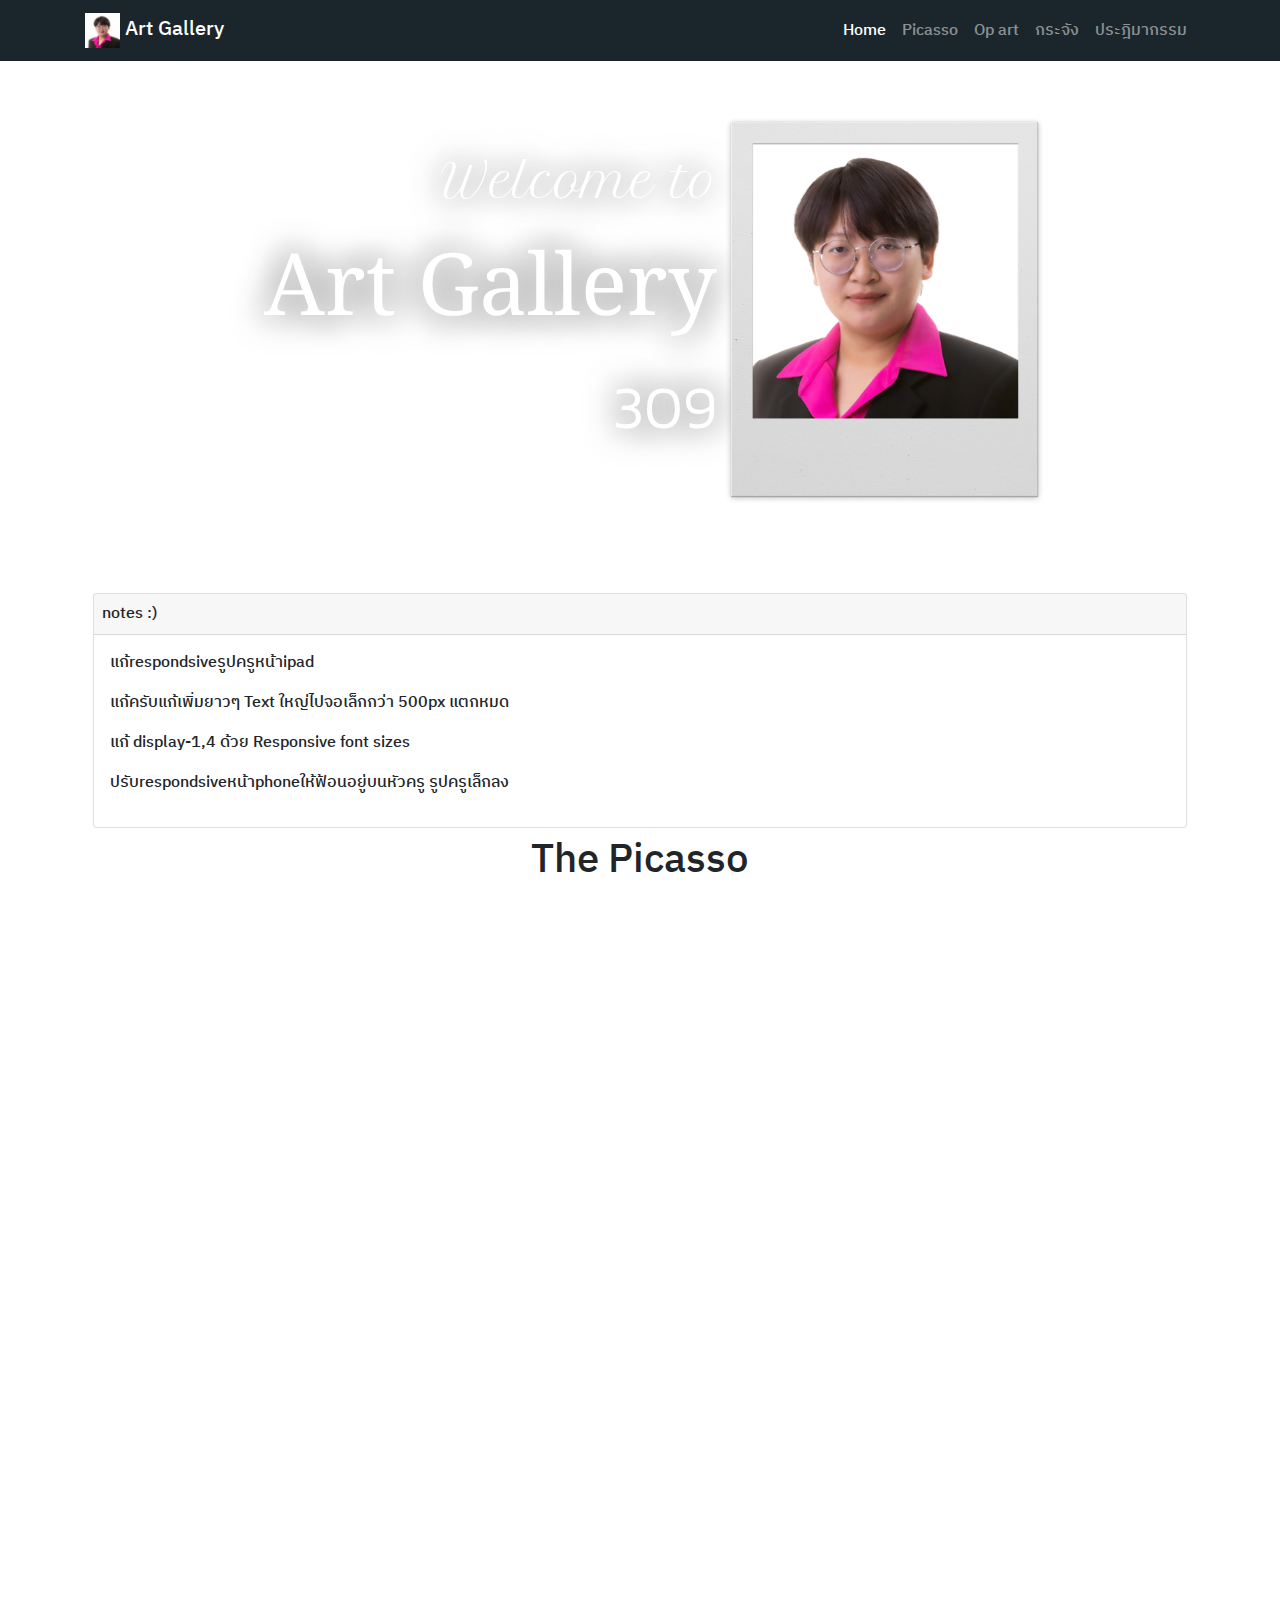
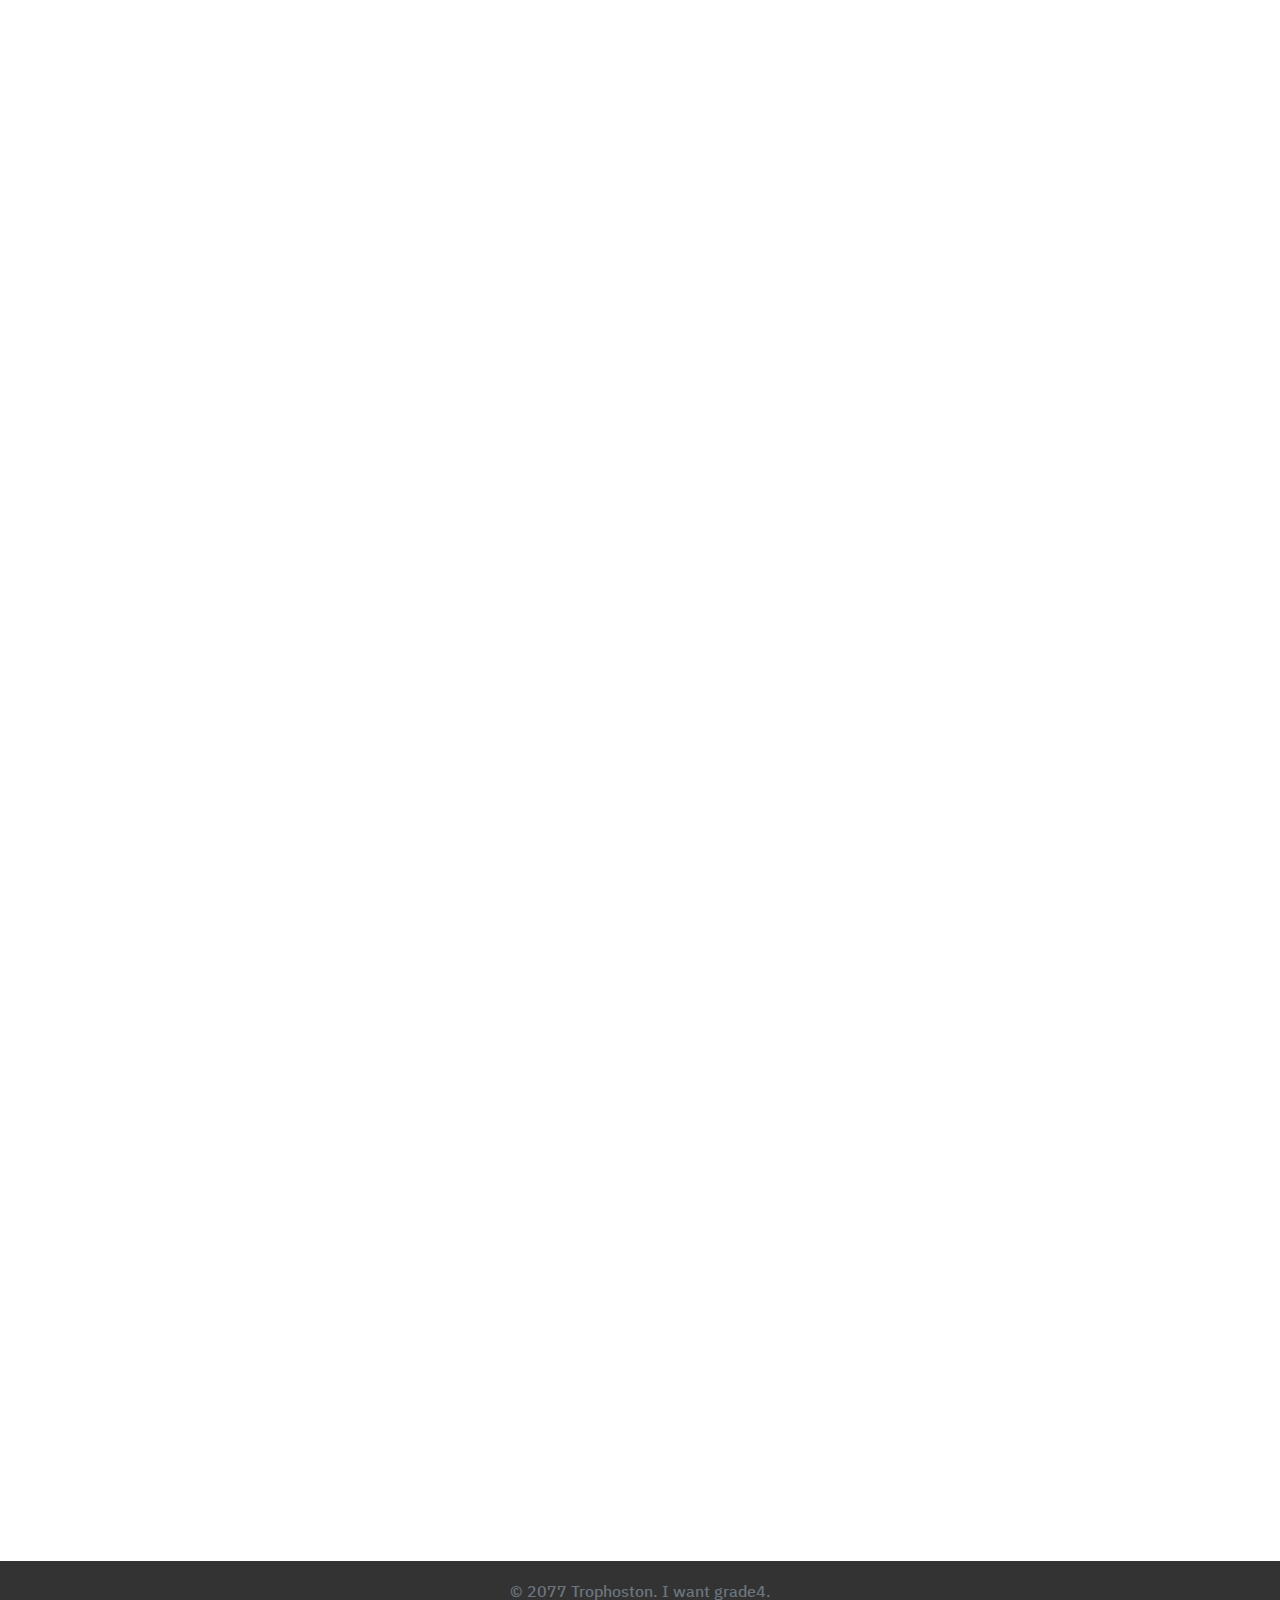
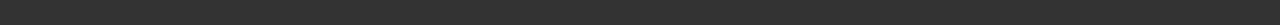
==== index.html @ 18ccce3c "Add files via upload" ====
<!DOCTYPE html>
<html lang="en">
<head>
  <meta charset="UTF-8">
  <meta name="viewport" content="width=device-width, initial-scale=1.0">
  <title>Art Gallery</title>
  <link rel="stylesheet" href="https://stackpath.bootstrapcdn.com/bootstrap/4.5.2/css/bootstrap.min.css">
  <link rel="stylesheet" href="style.css">
  <link href="https://unpkg.com/aos@2.3.1/dist/aos.css" rel="stylesheet">
  <style>
  </style>
</head>
<body id="top">
  <!-- Navigation -->


  <nav class="navbar navbar-expand-lg navbar-dark fixed-top" style="background-color: #1B262C;">
    <div class="container">
      <a class="navbar-brand" href="#">
        <img src="logoteacher.jpg" alt="Logo" width="35" height="35" class="d-inline-block align-text-top">
        Art Gallery</a>
      <button class="navbar-toggler" type="button" data-toggle="collapse" data-target="#navbarResponsive" aria-controls="navbarResponsive" aria-expanded="false" aria-label="Toggle navigation">
        <span class="navbar-toggler-icon"></span>
      </button>
      <div class="collapse navbar-collapse" id="navbarResponsive">
        <ul class="navbar-nav ml-auto">
          <li class="nav-item active">
            <a class="nav-link" href="#">Home</a>
          </li>
          <li class="nav-item">
            <a class="nav-link" href="#">Picasso</a>
          </li>
          <li class="nav-item">
            <a class="nav-link" href="#">Op art</a>
          </li>
          <li class="nav-item">
            <a class="nav-link" href="#">กระจัง</a>
          </li>
          <li class="nav-item">
            <a class="nav-link" href="#">ประฎิมากรรม</a>
          </li>
        </ul>
      </div>
    </div>
  </nav>

  <!-- Header -->
  <header>
    <div class="jumbotron position-relative">
      <div class="position-absolute basns">
        <div class=" thatext" data-aos="fade-left">
          <h1 class="ft-56" style="font-family: Petit; ">Welcome to</h1>
          <p class="ft-96" style="font-family: Noto; "> Art Gallery</p>
          <p class="ft-309" style="font-family: Kanit; ">309</p>
        </div>
        <img src="awdawdadteachis.png" class=" immage" alt="Responsive image" data-aos="fade-right">
      </div>
    </div>
  </header>

    <!-- Gallery -->
  <section class="container" id="gallerySection">

    <div class="card m-2 p-0">
    <div class="card-header p-2">
      <p class="m-0">notes :)</p>
    </div>
    <div class="card-body p-3">
      <p>แก้respondsiveรูปครูหน้าipad</p>
    <p>แก้ครับแก้เพิ่มยาวๆ Text ใหญ่ไปจอเล็กกว่า 500px แตกหมด</p>
    <p>แก้ display-1,4 ด้วย Responsive font sizes</p>
    <p>ปรับrespondsiveหน้าphoneให้ฟ้อนอยู่บนหัวครู รูปครูเล็กลง</p>
    </div>
    </div>
   
    <h1 class="text-center mb-4">The Picasso</h1>

    <div class="card px-3 py-2 my-4" data-aos="fade-up">
      <p class="text-center h4 m-0" >Masterpice of 309</p> 
  </div>
    <div class="row">
      <div class="col-md-4" data-aos="fade-right">
        <div class="card mb-4 shadow-sm">
          <img src="picasso/pic5.jpg" class="card-img-top modal-image" alt="" id="myImg1"> 
          <div class="card-body">
            <p class="card-text">gasuwsdd</p>
            <div class="d-flex justify-content-between align-items-center">
              <small class="text-muted"><b>เจ้าของผลงาน : </b>neeee</small>
            </div>
            <div class="d-flex justify-content-between align-items-center">
              <small class="text-muted"><b>แนวคิด : </b>beutifuss</small>
            </div>
          </div>
        </div>
      </div>
    </div>

      
      <div class="card px-3 py-2 my-4" data-aos="fade-up">
        <p class="text-center h4 m-0" >Others works</p>
    </div>
    
    <div class="row" id="artworksRow">
      <!-- Artworks will be dynamically added here -->
    </div>

  </section>

  <!-- Footer -->
  <footer class="footer">
    <div class="container">
      <span class="text-muted">© 2077 Trophoston. I want grade4.</span>
    </div>
  </footer>


  <script src="https://unpkg.com/aos@2.3.1/dist/aos.js"></script>
  <script src="https://code.jquery.com/jquery-3.5.1.slim.min.js"></script>
  <script src="https://cdn.jsdelivr.net/npm/@popperjs/core@2.5.4/dist/umd/popper.min.js"></script>
  <script src="https://stackpath.bootstrapcdn.com/bootstrap/4.5.2/js/bootstrap.min.js"></script>
  <script src="script.js"></script>

</body>
</html>
---- style.css ----
@font-face {
    font-family: "TBM";
    src: url("IBMPlexSansThai-Medium.ttf");
}
@font-face {
    font-family: "Noto";
    src: url("NotoSerif.ttf");
}
@font-face {
    font-family: "Petit";
    src: url("Petit.ttf");
}
@font-face {
    font-family: "kanit";
    src: url("Kanit-Light.ttf");
}

.carousel-inner {
    transition: all 0.3s;
    border-radius: 10px;
    box-shadow: 2px 2px 30px black;
    width: 500px;
}


/* Custom styles for this template */
body {
    padding-top: 61px;
    font-family: "TBM";
    }

.navbar {
    background-color: #333;
    }

.navbar-brand,
.navbar-nav .nav-link {
    color: #fff;
    }

.jumbotron {
    background: url('https://i2.wp.com/zet.gallery/blog/wp-content/uploads/2016/02/Vicent-Van-Gogh-Starry-Night-Famous-Oil-Paintings-www.shairart.com_.jpg?fit=1280%2C1014') center/cover no-repeat;
    color: #fff;
    height: 500px;
    padding: 0;
    }

.basns{
    display: flex;
    left: 50%;
    align-items: center;
    transform: translateX(-50%);
    height: 500px;
    justify-content: center;
}

.footer {
    background-color: #333;
    color: #fff;
    padding: 20px 0;
    text-align: center;
    }

.immage{
    height: 80%;
    z-index: 1;
}

.thatext{
    width: 481px;
    text-align: end;
}

.ft-56{
    font-size: 46px;
}

.ft-96{
    font-size: 86px;
}

.ft-309{
    font-size: 60px;
}

.ft-56, .ft-96, .ft-309{
    text-shadow:0 0 25px white, 0 0 35px black;
}


@media screen and (max-width: 900px) {
    .immage{
        height: 270px;
        left: 50%;
    }
    .basns{
        flex-wrap: wrap;
        padding-top: 30px;
        width: 85%;
        margin: auto;
        justify-content: center;
    }
    .ft-56{
        font-size: 30px;
        margin: 0;
    }
    .ft-96{
        font-size: 50px;
        margin: 0;
    }

    .ft-309{
        font-size: 45px;
        margin: 0;
    }
    .thatext{
        width: auto;
    }
}

@media screen and (max-width: 568px) {
    .thatext{
        text-align: center;
    }
}
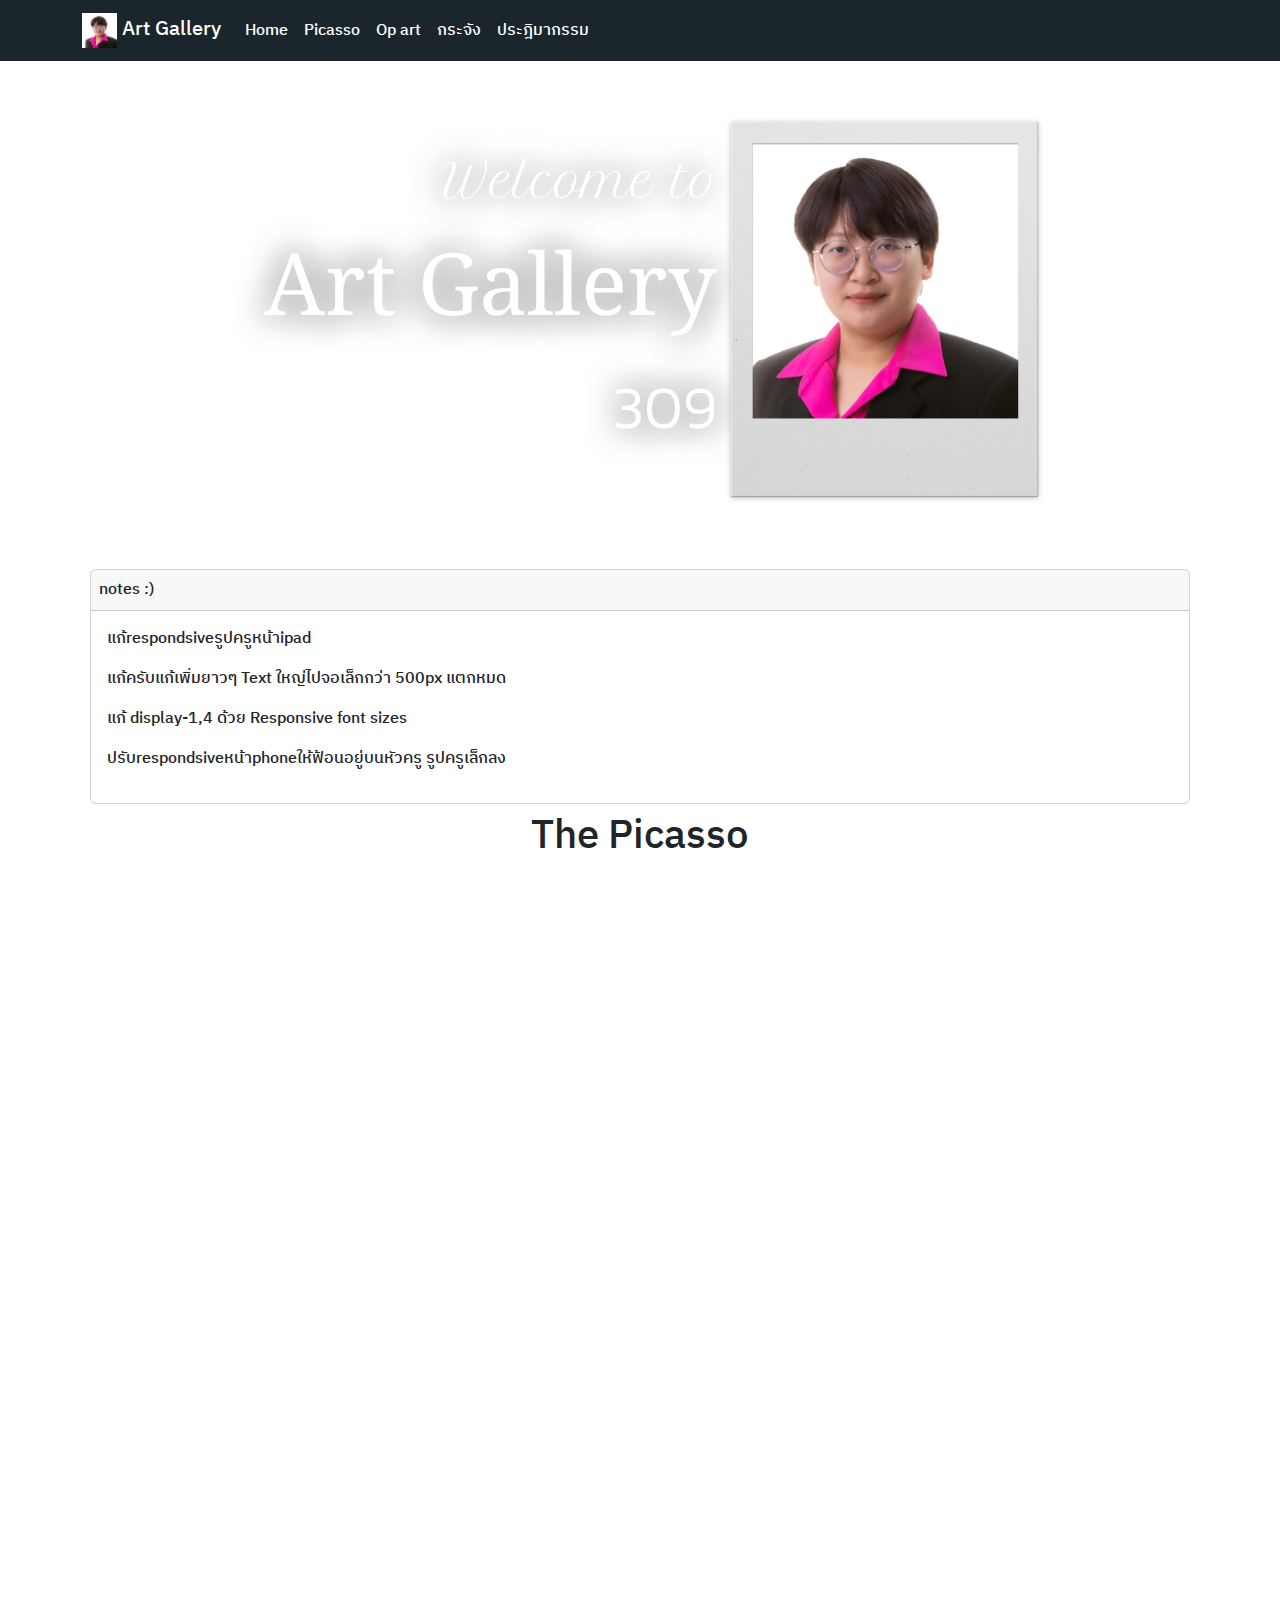
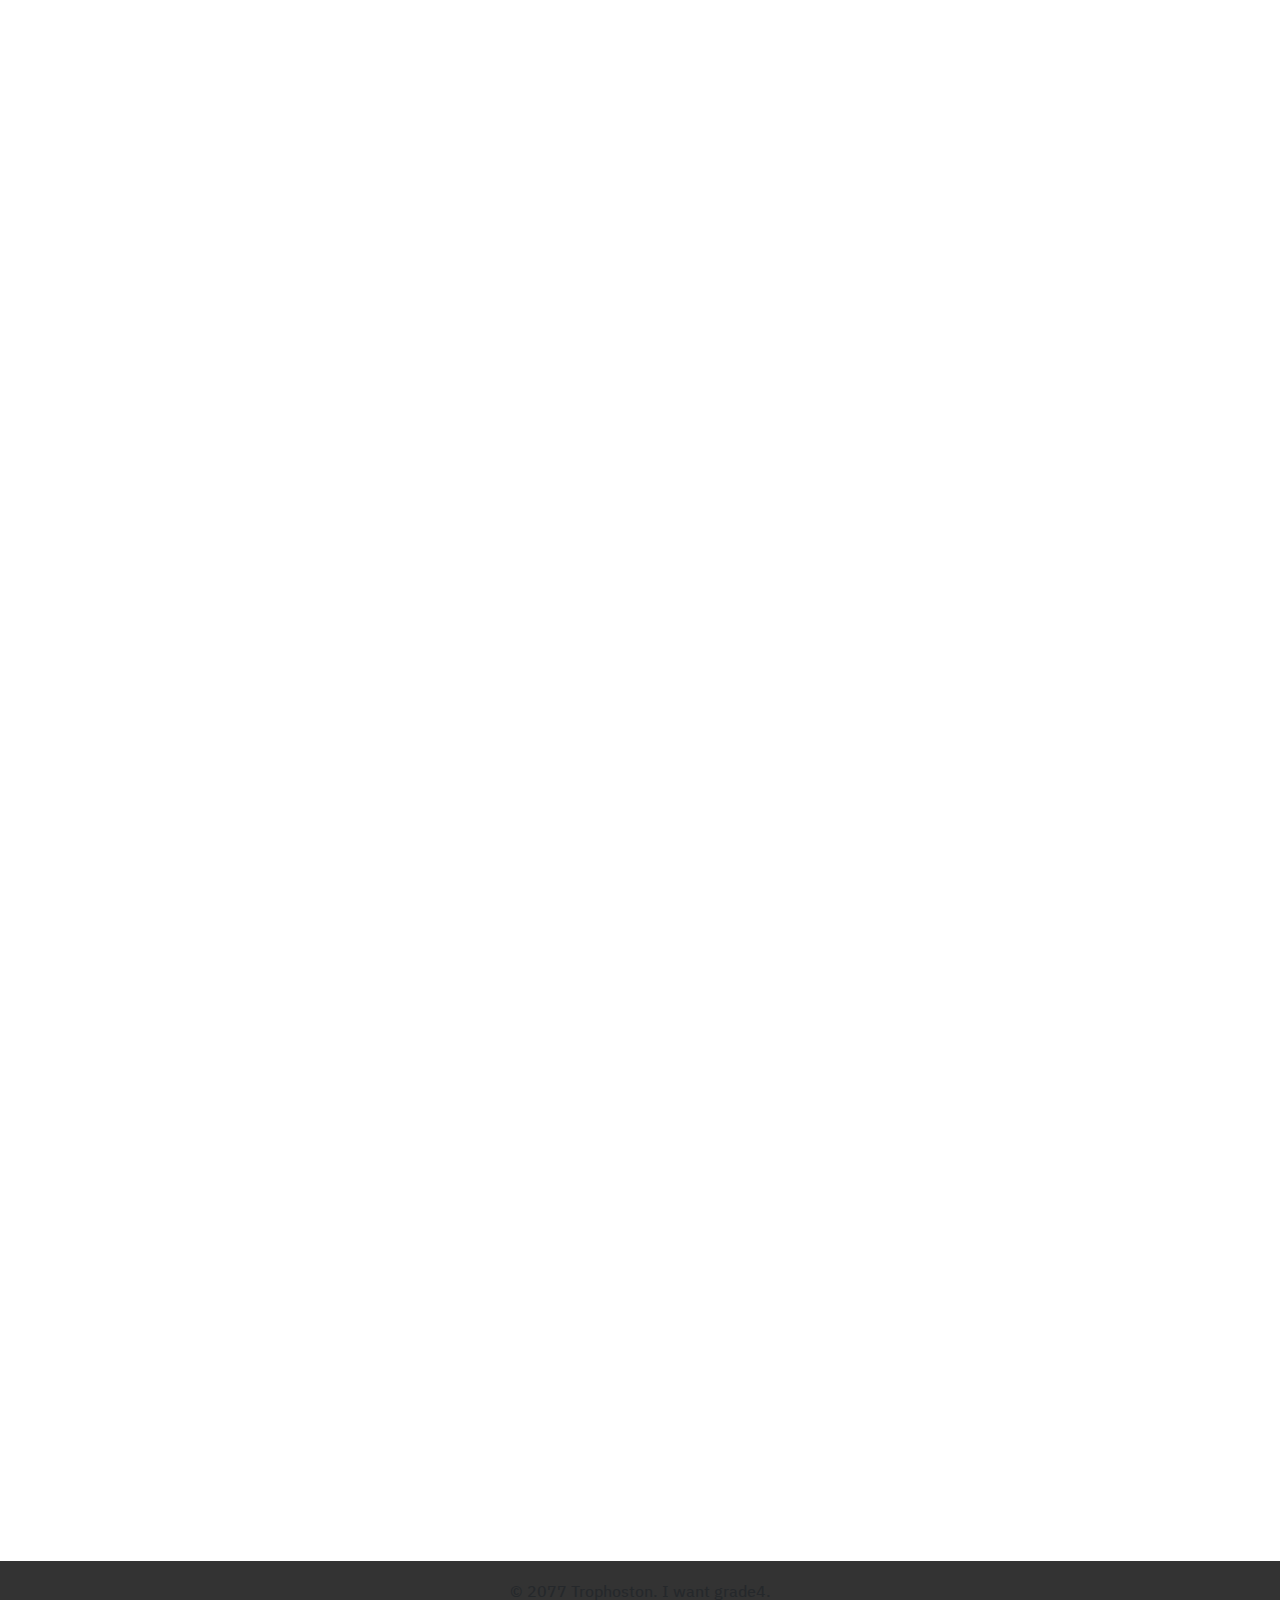
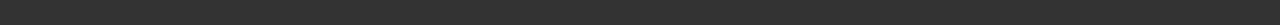
==== commit 51aa70bf: "Add files via upload" ====
--- a/index.html
+++ b/index.html
@@ -4,9 +4,9 @@
   <meta charset="UTF-8">
   <meta name="viewport" content="width=device-width, initial-scale=1.0">
   <title>Art Gallery</title>
-  <link rel="stylesheet" href="https://stackpath.bootstrapcdn.com/bootstrap/4.5.2/css/bootstrap.min.css">
+  <link rel="stylesheet" href="./framework/boostrap/bootstrap.min.css">
+  <link href="./framework/dist/aos.css" rel="stylesheet">
   <link rel="stylesheet" href="style.css">
-  <link href="https://unpkg.com/aos@2.3.1/dist/aos.css" rel="stylesheet">
   <style>
   </style>
 </head>
@@ -114,10 +114,8 @@
   </footer>
 
 
-  <script src="https://unpkg.com/aos@2.3.1/dist/aos.js"></script>
-  <script src="https://code.jquery.com/jquery-3.5.1.slim.min.js"></script>
-  <script src="https://cdn.jsdelivr.net/npm/@popperjs/core@2.5.4/dist/umd/popper.min.js"></script>
-  <script src="https://stackpath.bootstrapcdn.com/bootstrap/4.5.2/js/bootstrap.min.js"></script>
+  <script src="./framework/dist/aos.js"></script>
+  <script src="./framework/boostrap/bootstrap.bundle.js"></script>
   <script src="script.js"></script>
 
 </body>
--- a/style.css
+++ b/style.css
@@ -1,18 +1,18 @@
 @font-face {
     font-family: "TBM";
-    src: url("IBMPlexSansThai-Medium.ttf");
+    src: url("./fonts/IBMPlexSansThai-Medium.ttf");
 }
 @font-face {
     font-family: "Noto";
-    src: url("NotoSerif.ttf");
+    src: url("./fonts/NotoSerif.ttf");
 }
 @font-face {
     font-family: "Petit";
-    src: url("Petit.ttf");
+    src: url("./fonts/Petit.ttf");
 }
 @font-face {
     font-family: "kanit";
-    src: url("Kanit-Light.ttf");
+    src: url("./fonts/Kanit-Light.ttf");
 }
 
 .carousel-inner {
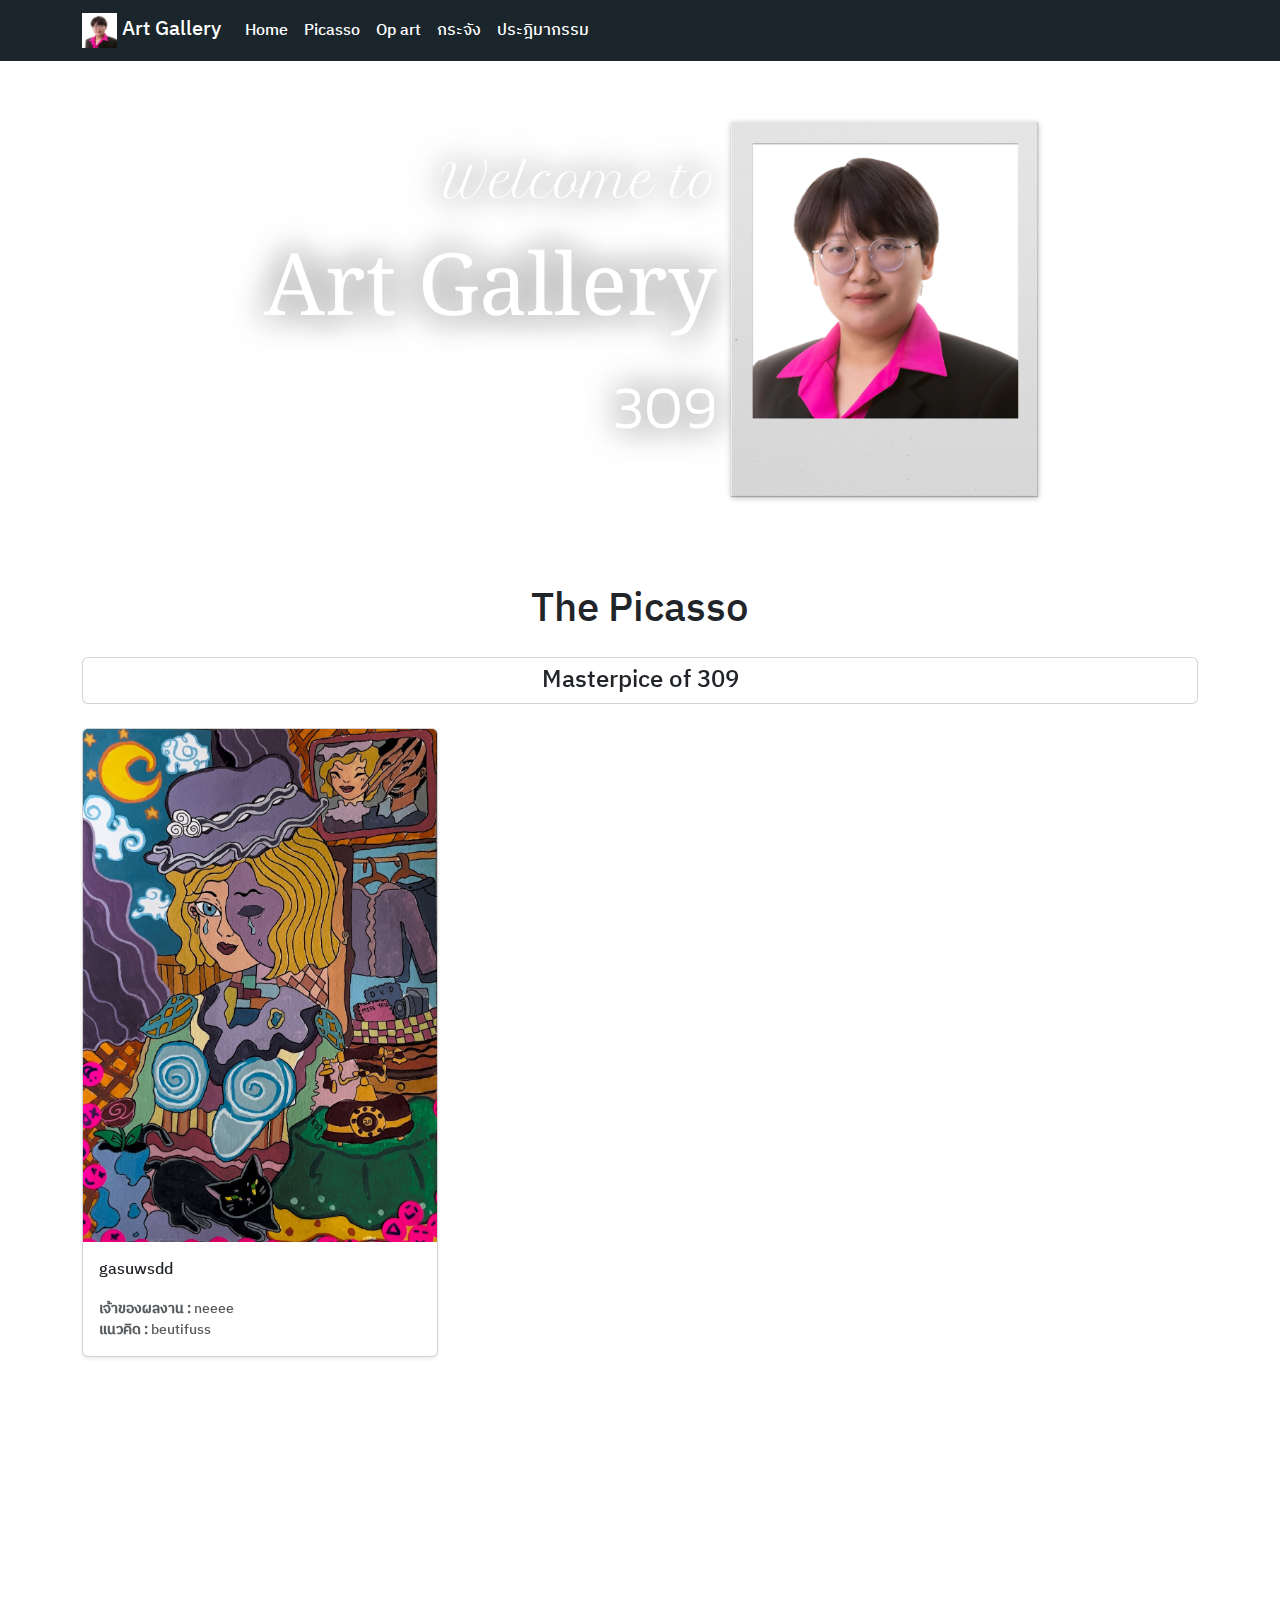
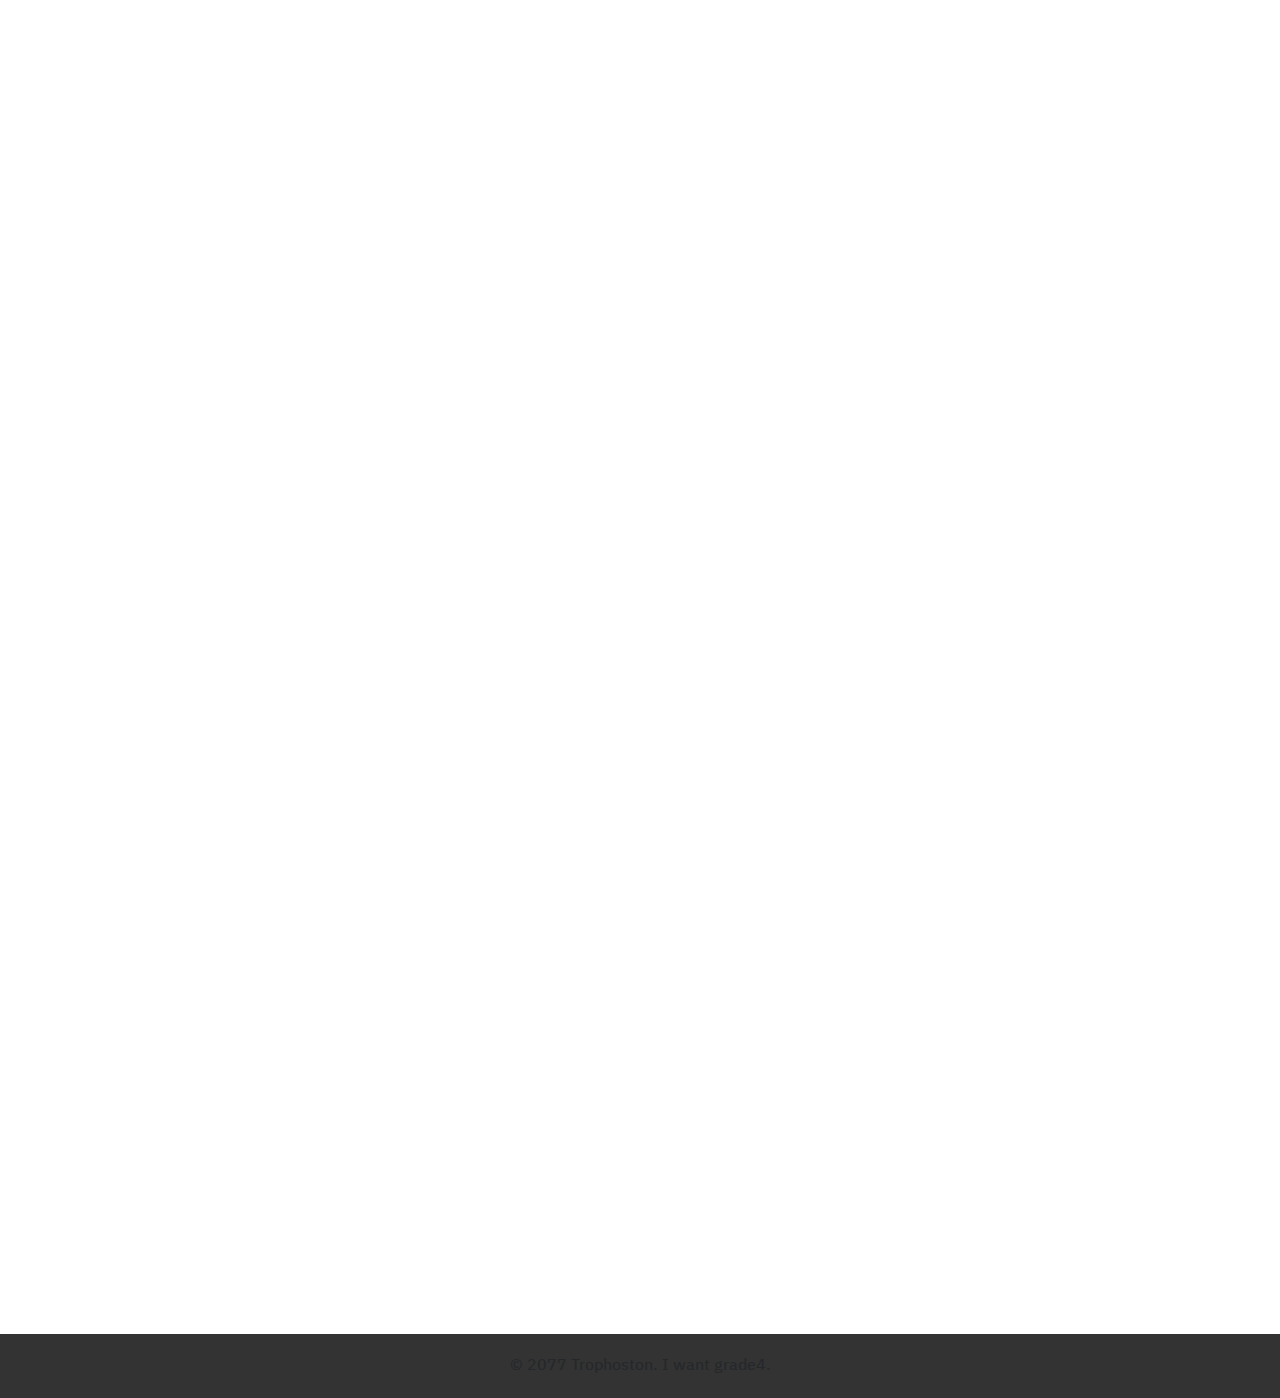
==== commit fcd5d098: "Add files via upload" ====
--- a/index.html
+++ b/index.html
@@ -7,42 +7,41 @@
   <link rel="stylesheet" href="./framework/boostrap/bootstrap.min.css">
   <link href="./framework/dist/aos.css" rel="stylesheet">
   <link rel="stylesheet" href="style.css">
-  <style>
-  </style>
 </head>
-<body id="top">
-  <!-- Navigation -->
-
+<body >
 
   <nav class="navbar navbar-expand-lg navbar-dark fixed-top" style="background-color: #1B262C;">
     <div class="container">
-      <a class="navbar-brand" href="#">
-        <img src="logoteacher.jpg" alt="Logo" width="35" height="35" class="d-inline-block align-text-top">
-        Art Gallery</a>
-      <button class="navbar-toggler" type="button" data-toggle="collapse" data-target="#navbarResponsive" aria-controls="navbarResponsive" aria-expanded="false" aria-label="Toggle navigation">
-        <span class="navbar-toggler-icon"></span>
-      </button>
-      <div class="collapse navbar-collapse" id="navbarResponsive">
-        <ul class="navbar-nav ml-auto">
-          <li class="nav-item active">
-            <a class="nav-link" href="#">Home</a>
-          </li>
-          <li class="nav-item">
-            <a class="nav-link" href="#">Picasso</a>
-          </li>
-          <li class="nav-item">
-            <a class="nav-link" href="#">Op art</a>
-          </li>
-          <li class="nav-item">
-            <a class="nav-link" href="#">กระจัง</a>
-          </li>
-          <li class="nav-item">
-            <a class="nav-link" href="#">ประฎิมากรรม</a>
-          </li>
-        </ul>
-      </div>
+        <a class="navbar-brand" href="#">
+            <img src="logoteacher.jpg" alt="Logo" width="35" height="35" class="d-inline-block align-text-top">
+            Art Gallery
+        </a>
+        <button  class="navbar-toggler" type="button" data-bs-toggle="collapse" data-bs-target="#navbarSupportedContent" aria-controls="navbarSupportedContent" aria-expanded="false" aria-label="Toggle navigation">
+            <span class="navbar-toggler-icon"></span>
+        </button>
+        <div class="collapse navbar-collapse" id="navbarSupportedContent">
+            <ul class="navbar-nav me-auto mb-2 mb-lg-0">
+                <li class="nav-item active">
+                    <a class="nav-link" href="#">Home</a>
+                </li>
+                <li class="nav-item">
+                    <a class="nav-link" href="#">Picasso</a>
+                </li>
+                <li class="nav-item">
+                    <a class="nav-link" href="#">Op art</a>
+                </li>
+                <li class="nav-item">
+                    <a class="nav-link" href="#">กระจัง</a>
+                </li>
+                <li class="nav-item">
+                    <a class="nav-link" href="#">ประฎิมากรรม</a>
+                </li>
+            </ul>
+        </div>
     </div>
-  </nav>
+</nav>
+
+
 
   <!-- Header -->
   <header>
@@ -60,7 +59,7 @@
 
     <!-- Gallery -->
   <section class="container" id="gallerySection">
-
+<!-- 
     <div class="card m-2 p-0">
     <div class="card-header p-2">
       <p class="m-0">notes :)</p>
@@ -72,8 +71,8 @@
     <p>ปรับrespondsiveหน้าphoneให้ฟ้อนอยู่บนหัวครู รูปครูเล็กลง</p>
     </div>
     </div>
-   
-    <h1 class="text-center mb-4">The Picasso</h1>
+    -->
+    <h1 class="text-center my-4">The Picasso</h1>
 
     <div class="card px-3 py-2 my-4" data-aos="fade-up">
       <p class="text-center h4 m-0" >Masterpice of 309</p> 
--- a/style.css
+++ b/style.css
@@ -43,6 +43,7 @@
     color: #fff;
     height: 500px;
     padding: 0;
+    width: 100%;
     }
 
 .basns{
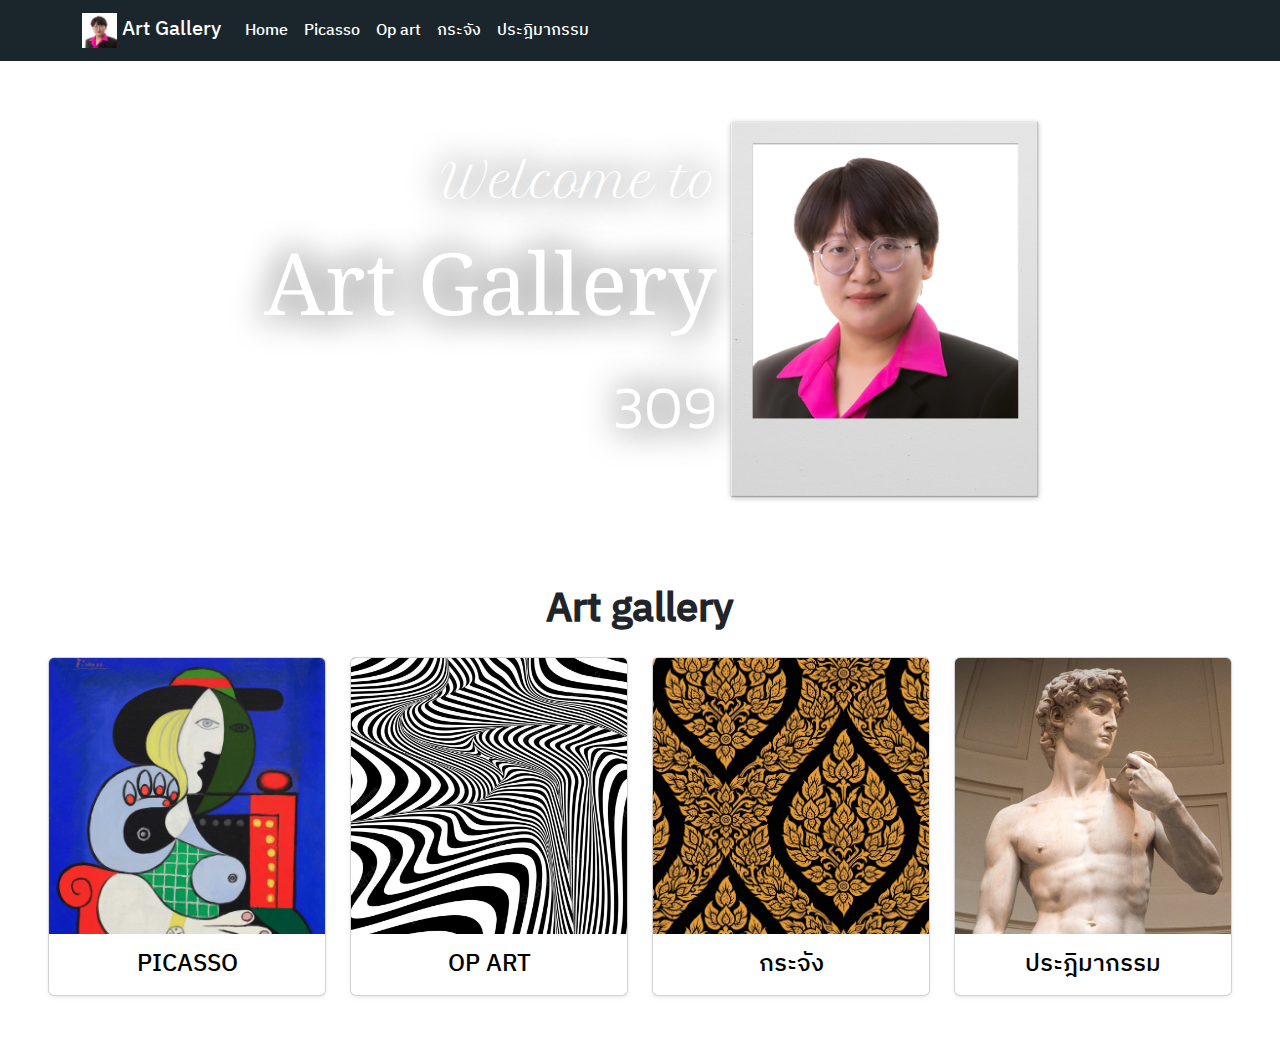
==== commit e48af33e: "Add files via upload" ====
--- a/index.html
+++ b/index.html
@@ -10,7 +10,7 @@
 </head>
 <body >
 
-  <nav class="navbar navbar-expand-lg navbar-dark fixed-top" style="background-color: #1B262C;">
+  <nav class="navbar navbar-expand-lg navbar-dark fixed-top" style="background-color: #1B262C; width: 100vw;">
     <div class="container">
         <a class="navbar-brand" href="#">
             <img src="logoteacher.jpg" alt="Logo" width="35" height="35" class="d-inline-block align-text-top">
@@ -22,10 +22,10 @@
         <div class="collapse navbar-collapse" id="navbarSupportedContent">
             <ul class="navbar-nav me-auto mb-2 mb-lg-0">
                 <li class="nav-item active">
-                    <a class="nav-link" href="#">Home</a>
+                    <a class="nav-link" href="index.html">Home</a>
                 </li>
                 <li class="nav-item">
-                    <a class="nav-link" href="#">Picasso</a>
+                    <a class="nav-link" href="picasso.html">Picasso</a>
                 </li>
                 <li class="nav-item">
                     <a class="nav-link" href="#">Op art</a>
@@ -44,78 +44,81 @@
 
 
   <!-- Header -->
-  <header>
+ <header>
     <div class="jumbotron position-relative">
       <div class="position-absolute basns">
-        <div class=" thatext" data-aos="fade-left">
+        <div class=" thatext " data-aos="fade-left">
           <h1 class="ft-56" style="font-family: Petit; ">Welcome to</h1>
           <p class="ft-96" style="font-family: Noto; "> Art Gallery</p>
           <p class="ft-309" style="font-family: Kanit; ">309</p>
         </div>
-        <img src="awdawdadteachis.png" class=" immage" alt="Responsive image" data-aos="fade-right">
+        <img src="awdawdadteachis.png" class=" immage " alt="Responsive image" data-aos="fade-right">
       </div>
     </div>
   </header>
 
     <!-- Gallery -->
-  <section class="container" id="gallerySection">
-<!-- 
-    <div class="card m-2 p-0">
-    <div class="card-header p-2">
-      <p class="m-0">notes :)</p>
-    </div>
-    <div class="card-body p-3">
-      <p>แก้respondsiveรูปครูหน้าipad</p>
-    <p>แก้ครับแก้เพิ่มยาวๆ Text ใหญ่ไปจอเล็กกว่า 500px แตกหมด</p>
-    <p>แก้ display-1,4 ด้วย Responsive font sizes</p>
-    <p>ปรับrespondsiveหน้าphoneให้ฟ้อนอยู่บนหัวครู รูปครูเล็กลง</p>
-    </div>
-    </div>
-    -->
-    <h1 class="text-center my-4">The Picasso</h1>
+  <main class="container-xxl">
+      
+    <h1 class="text-center my-4"><b>Art gallery</b></h1>
 
-    <div class="card px-3 py-2 my-4" data-aos="fade-up">
-      <p class="text-center h4 m-0" >Masterpice of 309</p> 
-  </div>
-    <div class="row">
-      <div class="col-md-4" data-aos="fade-right">
-        <div class="card mb-4 shadow-sm">
-          <img src="picasso/pic5.jpg" class="card-img-top modal-image" alt="" id="myImg1"> 
-          <div class="card-body">
-            <p class="card-text">gasuwsdd</p>
-            <div class="d-flex justify-content-between align-items-center">
-              <small class="text-muted"><b>เจ้าของผลงาน : </b>neeee</small>
+
+    
+    <div class="row m-4 justify-content-center gap-0">
+        
+        <div class="col-md-3" data-aos="fade-right">
+                <div class="card mb-4 shadow-sm" >
+                    <a href="picasso.html">
+                        <img src="./picassotop.jpg" class="card-img-top modal-image" alt="" id="myImg1"> 
+                        <div class="card-body">
+                            <p class="card-text h4 text-center text-uppercase">picasso</p>
+                        </div>
+                    </a>
+                </div>
+        </div>
+
+        <div class="col-md-3" data-aos="fade-right">
+            <div class="card mb-4 shadow-sm" >
+                <a href="picasso.html">
+                    <img src="./opartopt.jpg" class="card-img-top modal-image" alt="" id="myImg1"> 
+                    <div class="card-body">
+                        <p class="card-text h4 text-center text-uppercase">Op art</p>
+                    </div>
+                </a>
             </div>
-            <div class="d-flex justify-content-between align-items-center">
-              <small class="text-muted"><b>แนวคิด : </b>beutifuss</small>
-            </div>
-          </div>
-        </div>
-      </div>
     </div>
 
-      
-      <div class="card px-3 py-2 my-4" data-aos="fade-up">
-        <p class="text-center h4 m-0" >Others works</p>
+    <div class="col-md-3" data-aos="fade-right">
+        <div class="card mb-4 shadow-sm" >
+            <a href="picasso.html">
+                <img src="./krajangoption.jpg" class="card-img-top modal-image" alt="" id="myImg1"> 
+                <div class="card-body">
+                    <p class="card-text h4 text-center text-uppercase">กระจัง</p>
+                </div>
+            </a>
+        </div>
+</div>
+
+<div class="col-md-3" data-aos="fade-right">
+    <div class="card mb-4 shadow-sm" >
+        <a href="picasso.html">
+            <img src="./David-final.jpg" class="card-img-top modal-image" alt="" id="myImg1"> 
+            <div class="card-body">
+                <p class="card-text h4 text-center text-uppercase">ประฎิมากรรม</p>
+            </div>
+        </a>
     </div>
-    
-    <div class="row" id="artworksRow">
-      <!-- Artworks will be dynamically added here -->
+</div>
+              
     </div>
 
-  </section>
-
+  </main>
   <!-- Footer -->
-  <footer class="footer">
-    <div class="container">
-      <span class="text-muted">© 2077 Trophoston. I want grade4.</span>
-    </div>
-  </footer>
 
 
   <script src="./framework/dist/aos.js"></script>
-  <script src="./framework/boostrap/bootstrap.bundle.js"></script>
-  <script src="script.js"></script>
+  <script  src="./framework/boostrap/bootstrap.bundle.js"></script>
+  <script  src="./script.js"></script>
 
 </body>
 </html>
--- a/style.css
+++ b/style.css
@@ -15,6 +15,10 @@
     src: url("./fonts/Kanit-Light.ttf");
 }
 
+.aos-init[data-aos].aos-animate {
+    transform: unset;
+ }
+
 .carousel-inner {
     transition: all 0.3s;
     border-radius: 10px;
@@ -23,11 +27,24 @@
 }
 
 
+
 /* Custom styles for this template */
+
+html{
+
+    overflow-x: hidden;
+}
+
 body {
     padding-top: 61px;
     font-family: "TBM";
+    overflow-x: hidden;   
     }
+
+a{
+    text-decoration: none;
+    color: black;
+}
 
 .navbar {
     background-color: #333;
@@ -43,7 +60,6 @@
     color: #fff;
     height: 500px;
     padding: 0;
-    width: 100%;
     }
 
 .basns{
@@ -96,10 +112,11 @@
     }
     .basns{
         flex-wrap: wrap;
-        padding-top: 30px;
+        padding-top: 25px;
         width: 85%;
         margin: auto;
         justify-content: center;
+        gap: 0;
     }
     .ft-56{
         font-size: 30px;
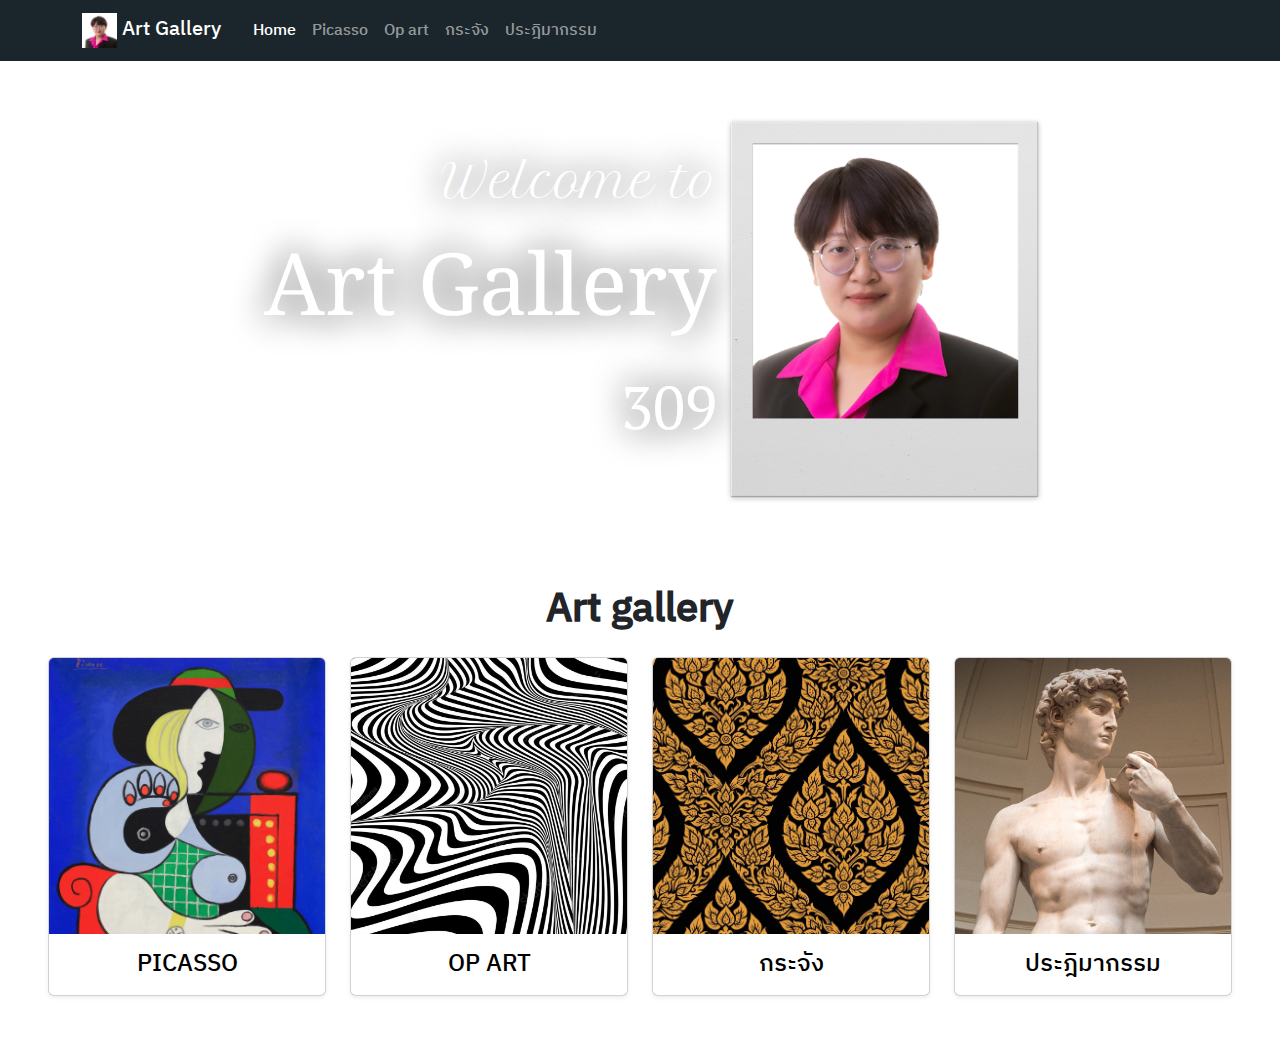
==== commit 52d2f719: "Add files via upload" ====
--- a/index.html
+++ b/index.html
@@ -12,8 +12,8 @@
 
   <nav class="navbar navbar-expand-lg navbar-dark fixed-top" style="background-color: #1B262C; width: 100vw;">
     <div class="container">
-        <a class="navbar-brand" href="#">
-            <img src="logoteacher.jpg" alt="Logo" width="35" height="35" class="d-inline-block align-text-top">
+        <a class="navbar-brand me-4" href="#">
+            <img src="./htmlalluse/logoteacher.jpg" alt="Logo" width="35" height="35" class="d-inline-block align-text-top">
             Art Gallery
         </a>
         <button  class="navbar-toggler" type="button" data-bs-toggle="collapse" data-bs-target="#navbarSupportedContent" aria-controls="navbarSupportedContent" aria-expanded="false" aria-label="Toggle navigation">
@@ -21,20 +21,20 @@
         </button>
         <div class="collapse navbar-collapse" id="navbarSupportedContent">
             <ul class="navbar-nav me-auto mb-2 mb-lg-0">
-                <li class="nav-item active">
-                    <a class="nav-link" href="index.html">Home</a>
+                <li class="nav-item">
+                    <a class="nav-link active" aria-current="page"  href="index.html">Home</a>
                 </li>
                 <li class="nav-item">
                     <a class="nav-link" href="picasso.html">Picasso</a>
                 </li>
                 <li class="nav-item">
-                    <a class="nav-link" href="#">Op art</a>
+                    <a class="nav-link" href="opart.html">Op art</a>
                 </li>
                 <li class="nav-item">
-                    <a class="nav-link" href="#">กระจัง</a>
+                    <a class="nav-link" href="krajang.html">กระจัง</a>
                 </li>
                 <li class="nav-item">
-                    <a class="nav-link" href="#">ประฎิมากรรม</a>
+                    <a class="nav-link" href="blender.html">ประฎิมากรรม</a>
                 </li>
             </ul>
         </div>
@@ -47,12 +47,12 @@
  <header>
     <div class="jumbotron position-relative">
       <div class="position-absolute basns">
-        <div class=" thatext " data-aos="fade-left">
-          <h1 class="ft-56" style="font-family: Petit; ">Welcome to</h1>
-          <p class="ft-96" style="font-family: Noto; "> Art Gallery</p>
-          <p class="ft-309" style="font-family: Kanit; ">309</p>
+        <div class=" thatext " >
+          <h1 class="ft-56" style="font-family: Petit; " data-aos="fade-left">Welcome to</h1>
+          <p class="ft-96" style="font-family: Noto; " data-aos="fade-left" data-aos-duration="700"> Art Gallery</p>
+          <p class="ft-309" style="font-family: Kanit; " data-aos="fade-left" data-aos-duration="900">309</p>
         </div>
-        <img src="awdawdadteachis.png" class=" immage " alt="Responsive image" data-aos="fade-right">
+        <img src="./htmlalluse/awdawdadteachis.png" class=" immage " alt="Responsive image" data-aos="fade-right">
       </div>
     </div>
   </header>
@@ -68,8 +68,8 @@
         
         <div class="col-md-3" data-aos="fade-right">
                 <div class="card mb-4 shadow-sm" >
-                    <a href="picasso.html">
-                        <img src="./picassotop.jpg" class="card-img-top modal-image" alt="" id="myImg1"> 
+                    <a href="./picasso.html">
+                        <img src="./based-img/picassotop.jpg" class="card-img-top modal-image" alt="" id="myImg1"> 
                         <div class="card-body">
                             <p class="card-text h4 text-center text-uppercase">picasso</p>
                         </div>
@@ -79,8 +79,8 @@
 
         <div class="col-md-3" data-aos="fade-right">
             <div class="card mb-4 shadow-sm" >
-                <a href="picasso.html">
-                    <img src="./opartopt.jpg" class="card-img-top modal-image" alt="" id="myImg1"> 
+                <a href="./opart.html">
+                    <img src="./based-img/opartopt.jpg" class="card-img-top modal-image" alt="" id="myImg1"> 
                     <div class="card-body">
                         <p class="card-text h4 text-center text-uppercase">Op art</p>
                     </div>
@@ -90,8 +90,8 @@
 
     <div class="col-md-3" data-aos="fade-right">
         <div class="card mb-4 shadow-sm" >
-            <a href="picasso.html">
-                <img src="./krajangoption.jpg" class="card-img-top modal-image" alt="" id="myImg1"> 
+            <a href="./krajang.html">
+                <img src="./based-img/krajangoption.jpg" class="card-img-top modal-image" alt="" id="myImg1"> 
                 <div class="card-body">
                     <p class="card-text h4 text-center text-uppercase">กระจัง</p>
                 </div>
@@ -101,8 +101,8 @@
 
 <div class="col-md-3" data-aos="fade-right">
     <div class="card mb-4 shadow-sm" >
-        <a href="picasso.html">
-            <img src="./David-final.jpg" class="card-img-top modal-image" alt="" id="myImg1"> 
+        <a href="./blender.html">
+            <img src="./based-img/David-final.jpg" class="card-img-top modal-image" alt="" id="myImg1"> 
             <div class="card-body">
                 <p class="card-text h4 text-center text-uppercase">ประฎิมากรรม</p>
             </div>
--- a/style.css
+++ b/style.css
@@ -12,7 +12,7 @@
 }
 @font-face {
     font-family: "kanit";
-    src: url("./fonts/Kanit-Light.ttf");
+    src: url("./fonts/PTSerif-Regular.ttf");
 }
 
 .aos-init[data-aos].aos-animate {
@@ -50,10 +50,10 @@
     background-color: #333;
     }
 
-.navbar-brand,
+/* .navbar-brand,
 .navbar-nav .nav-link {
-    color: #fff;
-    }
+    
+    } */
 
 .jumbotron {
     background: url('https://i2.wp.com/zet.gallery/blog/wp-content/uploads/2016/02/Vicent-Van-Gogh-Starry-Night-Famous-Oil-Paintings-www.shairart.com_.jpg?fit=1280%2C1014') center/cover no-repeat;
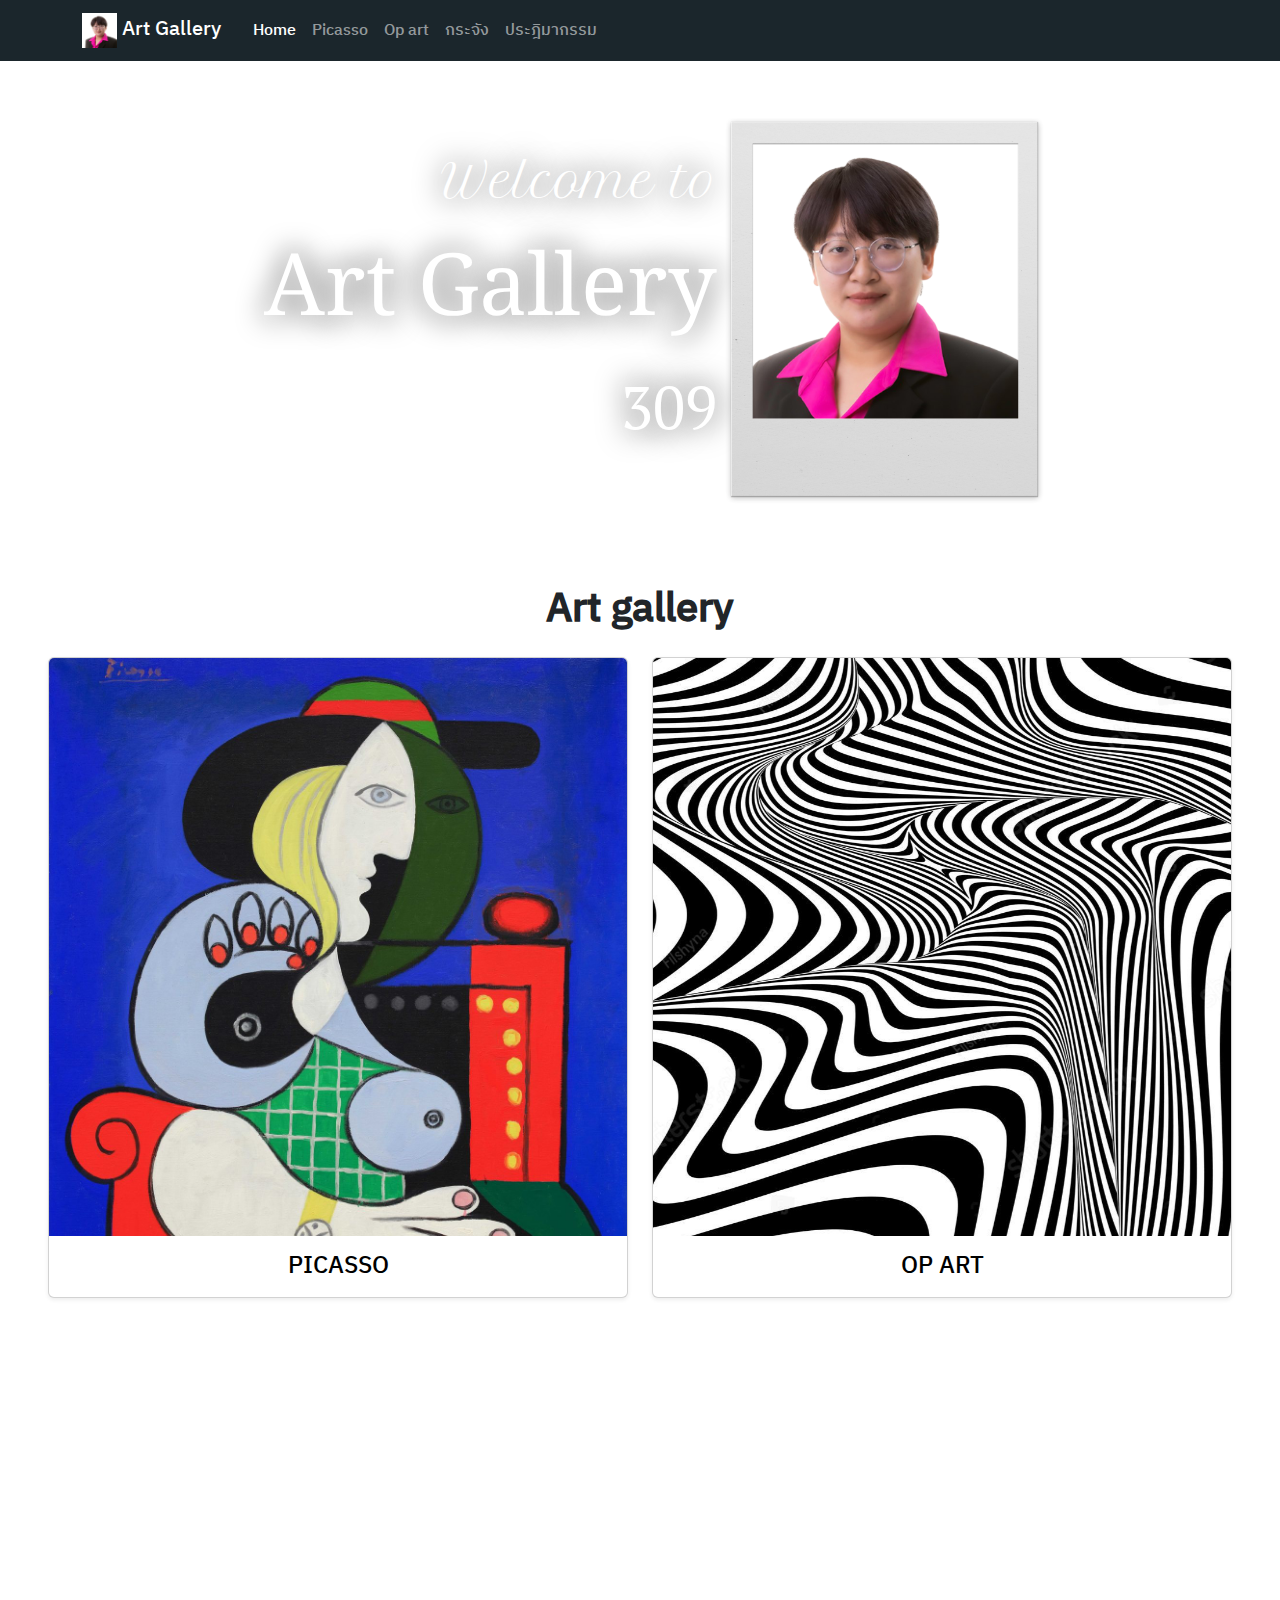
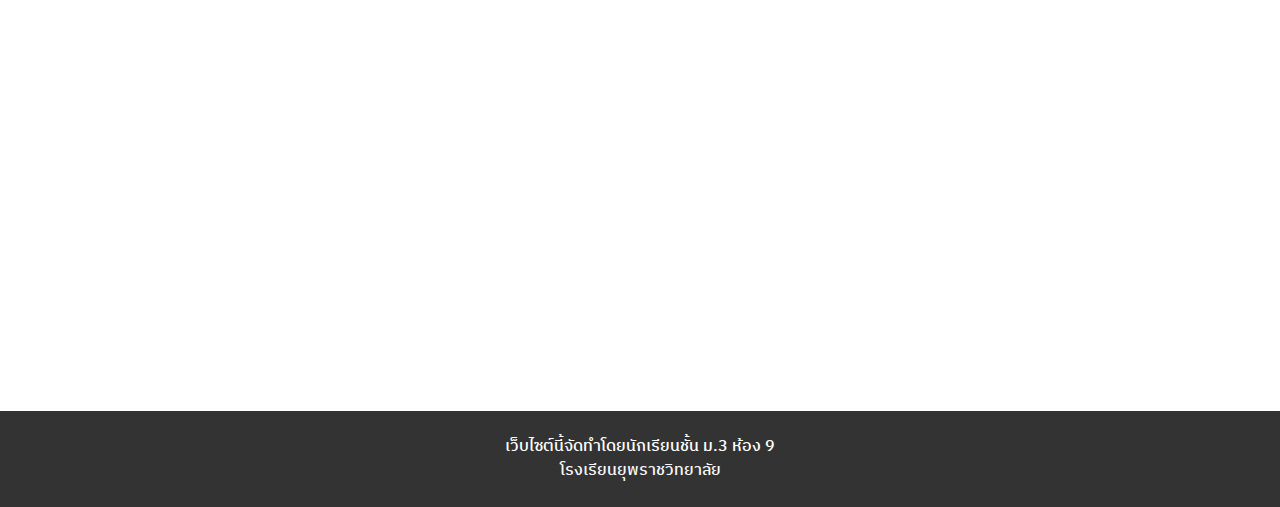
==== commit a7781208: "Add files via upload" ====
--- a/index.html
+++ b/index.html
@@ -8,7 +8,9 @@
   <link href="./framework/dist/aos.css" rel="stylesheet">
   <link rel="stylesheet" href="style.css">
 </head>
-<body >
+<body>
+    <div class="loader"></div>
+    <div class="backler"></div>
 
   <nav class="navbar navbar-expand-lg navbar-dark fixed-top" style="background-color: #1B262C; width: 100vw;">
     <div class="container">
@@ -64,9 +66,9 @@
 
 
     
-    <div class="row m-4 justify-content-center gap-0">
+    <div class="row m-sm-4 justify-content-center ">
         
-        <div class="col-md-3" data-aos="fade-right">
+        <div class="col-6 col-xxl-3" data-aos="fade-right">
                 <div class="card mb-4 shadow-sm" >
                     <a href="./picasso.html">
                         <img src="./based-img/picassotop.jpg" class="card-img-top modal-image" alt="" id="myImg1"> 
@@ -77,7 +79,7 @@
                 </div>
         </div>
 
-        <div class="col-md-3" data-aos="fade-right">
+        <div class="col-6 col-xxl-3" data-aos="fade-right">
             <div class="card mb-4 shadow-sm" >
                 <a href="./opart.html">
                     <img src="./based-img/opartopt.jpg" class="card-img-top modal-image" alt="" id="myImg1"> 
@@ -88,7 +90,7 @@
             </div>
     </div>
 
-    <div class="col-md-3" data-aos="fade-right">
+    <div class="col-6 col-xxl-3" data-aos="fade-right">
         <div class="card mb-4 shadow-sm" >
             <a href="./krajang.html">
                 <img src="./based-img/krajangoption.jpg" class="card-img-top modal-image" alt="" id="myImg1"> 
@@ -99,7 +101,7 @@
         </div>
 </div>
 
-<div class="col-md-3" data-aos="fade-right">
+<div class="col-6 col-xxl-3" data-aos="fade-right">
     <div class="card mb-4 shadow-sm" >
         <a href="./blender.html">
             <img src="./based-img/David-final.jpg" class="card-img-top modal-image" alt="" id="myImg1"> 
@@ -112,8 +114,17 @@
               
     </div>
 
+    
+
   </main>
   <!-- Footer -->
+
+  <footer class="footer py-4" >
+    <div class="container">
+      <span class="">เว็บไซต์นี้จัดทำโดยนักเรียนชั้น ม.3 ห้อง 9</span><br>
+      <a href="https://www.yupparaj.ac.th" target="_blank" class="text-light">โรงเรียนยุพราชวิทยาลัย</ฟ>
+    </div>
+  </footer>
 
 
   <script src="./framework/dist/aos.js"></script>
--- a/style.css
+++ b/style.css
@@ -62,6 +62,7 @@
     padding: 0;
     }
 
+
 .basns{
     display: flex;
     left: 50%;
@@ -101,7 +102,7 @@
 }
 
 .ft-56, .ft-96, .ft-309{
-    text-shadow:0 0 25px white, 0 0 35px black;
+    text-shadow:0 0 20px white, 0 0 30px black;
 }
 
 
@@ -142,3 +143,42 @@
     }
 }
 
+
+.loader {
+    border: 16px solid #e6e6e6; /* Light grey */
+    border-top: 16px solid #42819e; /* Blue */
+    border-radius: 50%;
+    width: 120px;
+    height: 120px;
+    animation: spin 2s linear infinite;
+    margin: auto;
+    position: absolute;
+    top: 0;
+    bottom: 0;
+    left: 0;
+    right: 0;
+    z-index: 1001;
+}
+
+@keyframes spin {
+    0% { transform: rotate(0deg); }
+    100% { transform: rotate(360deg); }
+}
+
+.backler{
+    background-color: rgb(255, 255, 255);
+    position: fixed;
+    top: 0;
+    left: 0;
+    width: 100%;
+    height: 100%;
+    z-index: 1000;
+}
+
+.loaded .loader, .loaded .backler
+{
+    display: none; /* Hide loader when content is loaded */
+}
+
+
+  
